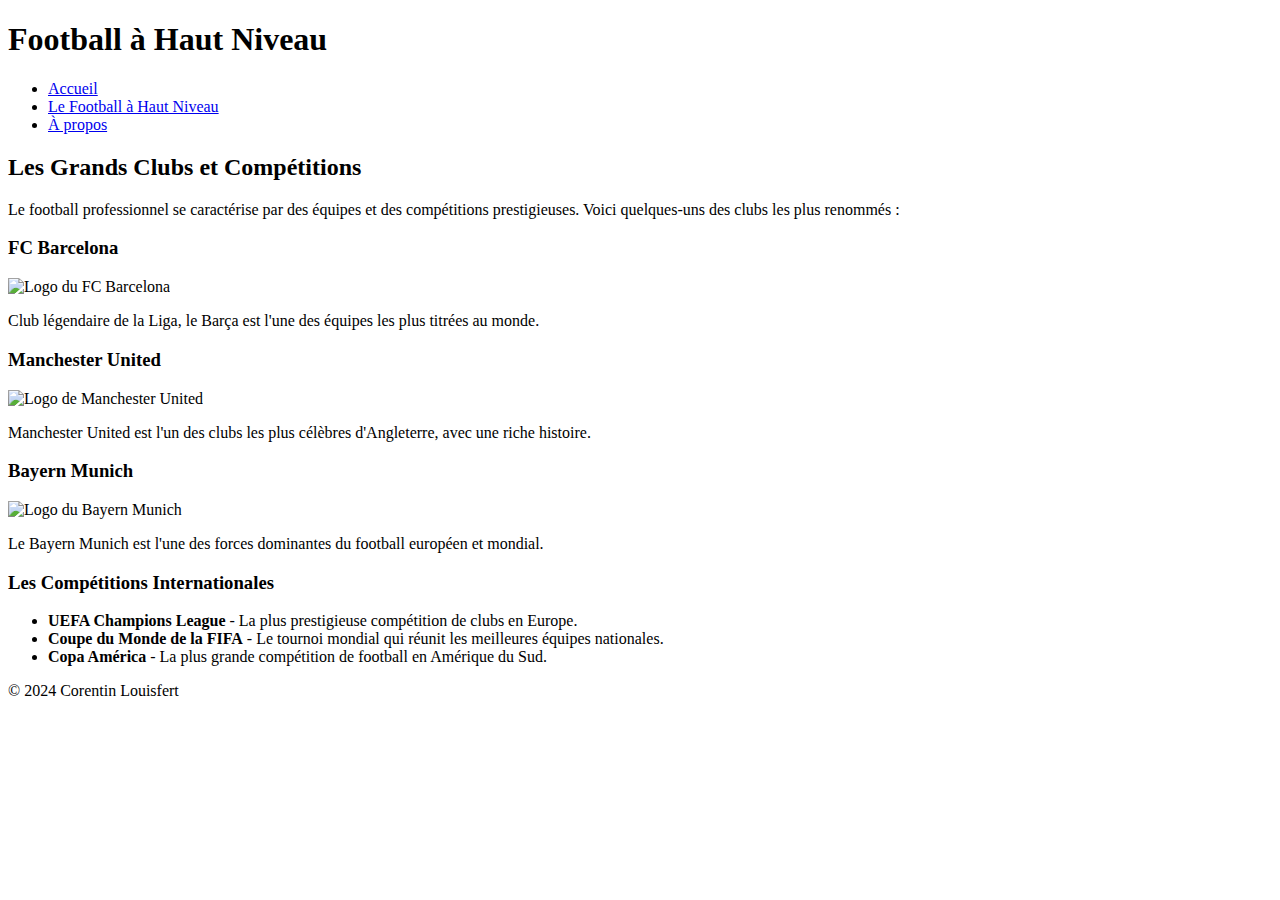
==== index2.html @ f72dab85 "first commit" ====
<!DOCTYPE html>
<html lang="fr">
<head>
    <meta charset="UTF-8">
    <meta name="viewport" content="width=device-width, initial-scale=1.0">
    <meta http-equiv="X-UA-Compatible" content="ie=edge">
    <title>Le Football à Haut Niveau</title>
    <link rel="stylesheet" href="css/style2.css">
</head>
<body>
    <header>
        <div class="logo">
            <h1>Football à Haut Niveau</h1>
        </div>
        <nav>
            <ul>
                <li><a href="index.html">Accueil</a></li>
                <li><a href="index2.html">Le Football à Haut Niveau</a></li>
                <li><a href="index3.html">À propos</a></li>
            </ul>
        </nav>
    </header>

    <section class="football-content">
        <h2>Les Grands Clubs et Compétitions</h2>
        <p>Le football professionnel se caractérise par des équipes et des compétitions prestigieuses. Voici quelques-uns des clubs les plus renommés :</p>

        <div class="clubs">
            <div class="club">
                <h3>FC Barcelona</h3>
                <img src="barcelona-logo.png" alt="Logo du FC Barcelona">
                <p>Club légendaire de la Liga, le Barça est l'une des équipes les plus titrées au monde.</p>
            </div>
            <div class="club">
                <h3>Manchester United</h3>
                <img src="manchester-united-logo.png" alt="Logo de Manchester United">
                <p>Manchester United est l'un des clubs les plus célèbres d'Angleterre, avec une riche histoire.</p>
            </div>
            <div class="club">
                <h3>Bayern Munich</h3>
                <img src="bayern-munich-logo.png" alt="Logo du Bayern Munich">
                <p>Le Bayern Munich est l'une des forces dominantes du football européen et mondial.</p>
            </div>
        </div>

        <h3>Les Compétitions Internationales</h3>
        <ul>
            <li><strong>UEFA Champions League</strong> - La plus prestigieuse compétition de clubs en Europe.</li>
            <li><strong>Coupe du Monde de la FIFA</strong> - Le tournoi mondial qui réunit les meilleures équipes nationales.</li>
            <li><strong>Copa América</strong> - La plus grande compétition de football en Amérique du Sud.</li>
        </ul>
    </section>

    <footer>
        <p>&copy; 2024 Corentin Louisfert</p>
        </div>
    </footer>
</body>
</html>
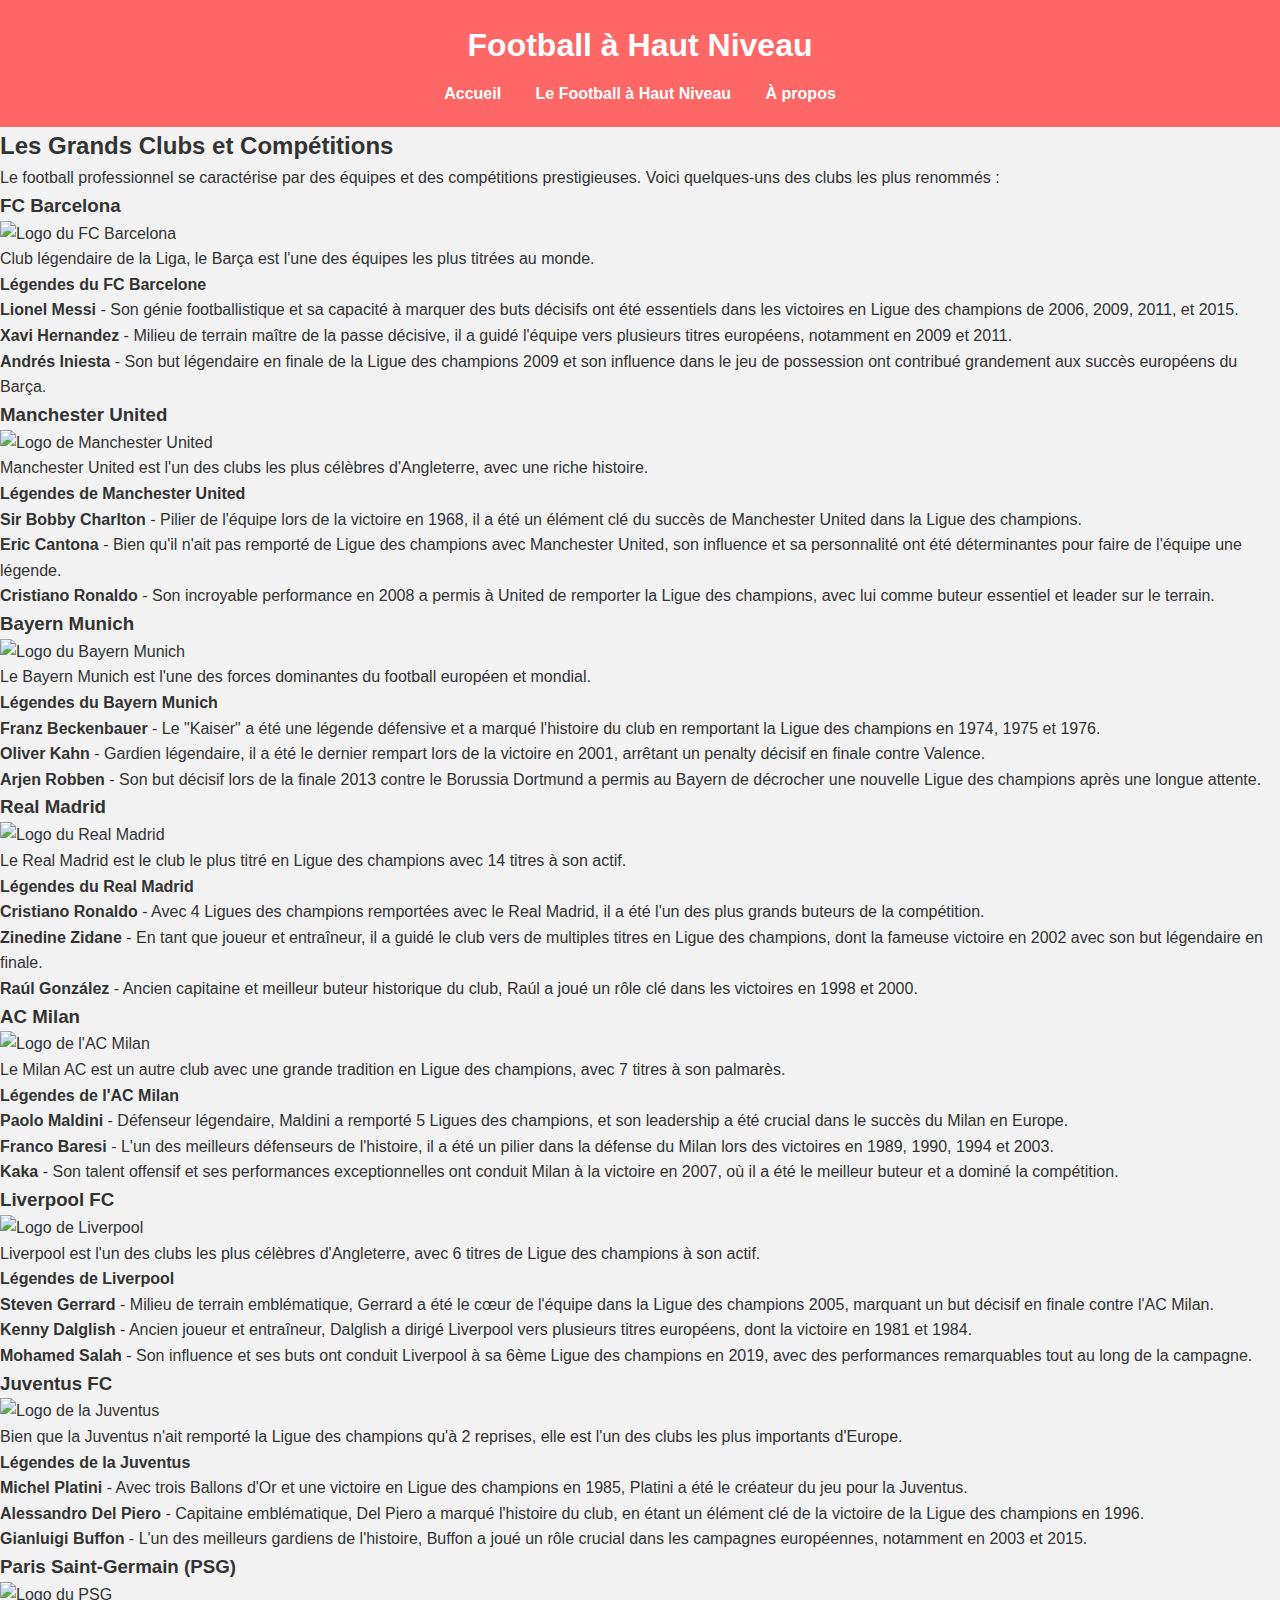
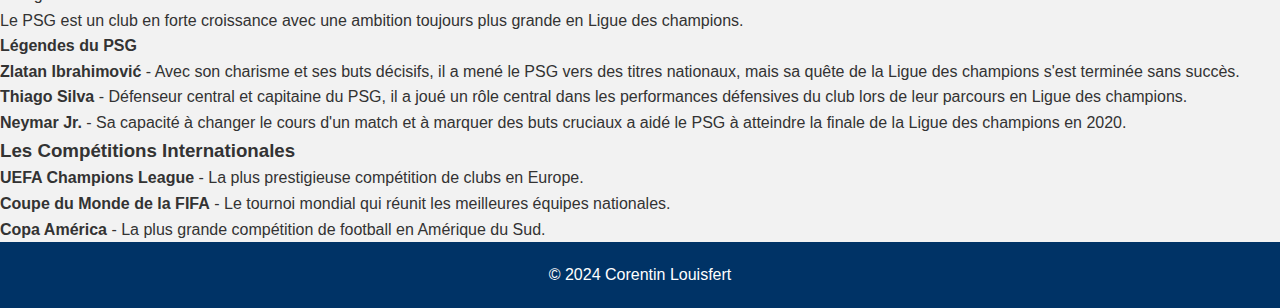
==== commit 9cc71d75: "début index2" ====
--- a/index2.html
+++ b/index2.html
@@ -30,16 +30,89 @@
                 <h3>FC Barcelona</h3>
                 <img src="barcelona-logo.png" alt="Logo du FC Barcelona">
                 <p>Club légendaire de la Liga, le Barça est l'une des équipes les plus titrées au monde.</p>
+                <h4>Légendes du FC Barcelone</h4>
+                <ul>
+                    <li><strong>Lionel Messi</strong> - Son génie footballistique et sa capacité à marquer des buts décisifs ont été essentiels dans les victoires en Ligue des champions de 2006, 2009, 2011, et 2015.</li>
+                    <li><strong>Xavi Hernandez</strong> - Milieu de terrain maître de la passe décisive, il a guidé l'équipe vers plusieurs titres européens, notamment en 2009 et 2011.</li>
+                    <li><strong>Andrés Iniesta</strong> - Son but légendaire en finale de la Ligue des champions 2009 et son influence dans le jeu de possession ont contribué grandement aux succès européens du Barça.</li>
+                </ul>
             </div>
             <div class="club">
                 <h3>Manchester United</h3>
                 <img src="manchester-united-logo.png" alt="Logo de Manchester United">
                 <p>Manchester United est l'un des clubs les plus célèbres d'Angleterre, avec une riche histoire.</p>
+                <h4>Légendes de Manchester United</h4>
+                <ul>
+                    <li><strong>Sir Bobby Charlton</strong> - Pilier de l'équipe lors de la victoire en 1968, il a été un élément clé du succès de Manchester United dans la Ligue des champions.</li>
+                    <li><strong>Eric Cantona</strong> - Bien qu'il n'ait pas remporté de Ligue des champions avec Manchester United, son influence et sa personnalité ont été déterminantes pour faire de l'équipe une légende.</li>
+                    <li><strong>Cristiano Ronaldo</strong> - Son incroyable performance en 2008 a permis à United de remporter la Ligue des champions, avec lui comme buteur essentiel et leader sur le terrain.</li>
+                </ul>
             </div>
             <div class="club">
                 <h3>Bayern Munich</h3>
                 <img src="bayern-munich-logo.png" alt="Logo du Bayern Munich">
                 <p>Le Bayern Munich est l'une des forces dominantes du football européen et mondial.</p>
+                <h4>Légendes du Bayern Munich</h4>
+                <ul>
+                    <li><strong>Franz Beckenbauer</strong> - Le "Kaiser" a été une légende défensive et a marqué l'histoire du club en remportant la Ligue des champions en 1974, 1975 et 1976.</li>
+                    <li><strong>Oliver Kahn</strong> - Gardien légendaire, il a été le dernier rempart lors de la victoire en 2001, arrêtant un penalty décisif en finale contre Valence.</li>
+                    <li><strong>Arjen Robben</strong> - Son but décisif lors de la finale 2013 contre le Borussia Dortmund a permis au Bayern de décrocher une nouvelle Ligue des champions après une longue attente.</li>
+                </ul>
+            </div>
+            <div class="club">
+                <h3>Real Madrid</h3>
+                <img src="real-madrid-logo.png" alt="Logo du Real Madrid">
+                <p>Le Real Madrid est le club le plus titré en Ligue des champions avec 14 titres à son actif.</p>
+                <h4>Légendes du Real Madrid</h4>
+                <ul>
+                    <li><strong>Cristiano Ronaldo</strong> - Avec 4 Ligues des champions remportées avec le Real Madrid, il a été l'un des plus grands buteurs de la compétition.</li>
+                    <li><strong>Zinedine Zidane</strong> - En tant que joueur et entraîneur, il a guidé le club vers de multiples titres en Ligue des champions, dont la fameuse victoire en 2002 avec son but légendaire en finale.</li>
+                    <li><strong>Raúl González</strong> - Ancien capitaine et meilleur buteur historique du club, Raúl a joué un rôle clé dans les victoires en 1998 et 2000.</li>
+                </ul>
+            </div>
+            <div class="club">
+                <h3>AC Milan</h3>
+                <img src="ac-milan-logo.png" alt="Logo de l'AC Milan">
+                <p>Le Milan AC est un autre club avec une grande tradition en Ligue des champions, avec 7 titres à son palmarès.</p>
+                <h4>Légendes de l'AC Milan</h4>
+                <ul>
+                    <li><strong>Paolo Maldini</strong> - Défenseur légendaire, Maldini a remporté 5 Ligues des champions, et son leadership a été crucial dans le succès du Milan en Europe.</li>
+                    <li><strong>Franco Baresi</strong> - L'un des meilleurs défenseurs de l'histoire, il a été un pilier dans la défense du Milan lors des victoires en 1989, 1990, 1994 et 2003.</li>
+                    <li><strong>Kaka</strong> - Son talent offensif et ses performances exceptionnelles ont conduit Milan à la victoire en 2007, où il a été le meilleur buteur et a dominé la compétition.</li>
+                </ul>
+            </div>
+            <div class="club">
+                <h3>Liverpool FC</h3>
+                <img src="liverpool-logo.png" alt="Logo de Liverpool">
+                <p>Liverpool est l'un des clubs les plus célèbres d'Angleterre, avec 6 titres de Ligue des champions à son actif.</p>
+                <h4>Légendes de Liverpool</h4>
+                <ul>
+                    <li><strong>Steven Gerrard</strong> - Milieu de terrain emblématique, Gerrard a été le cœur de l'équipe dans la Ligue des champions 2005, marquant un but décisif en finale contre l'AC Milan.</li>
+                    <li><strong>Kenny Dalglish</strong> - Ancien joueur et entraîneur, Dalglish a dirigé Liverpool vers plusieurs titres européens, dont la victoire en 1981 et 1984.</li>
+                    <li><strong>Mohamed Salah</strong> - Son influence et ses buts ont conduit Liverpool à sa 6ème Ligue des champions en 2019, avec des performances remarquables tout au long de la campagne.</li>
+                </ul>
+            </div>
+            <div class="club">
+                <h3>Juventus FC</h3>
+                <img src="juventus-logo.png" alt="Logo de la Juventus">
+                <p>Bien que la Juventus n'ait remporté la Ligue des champions qu'à 2 reprises, elle est l'un des clubs les plus importants d'Europe.</p>
+                <h4>Légendes de la Juventus</h4>
+                <ul>
+                    <li><strong>Michel Platini</strong> - Avec trois Ballons d'Or et une victoire en Ligue des champions en 1985, Platini a été le créateur du jeu pour la Juventus.</li>
+                    <li><strong>Alessandro Del Piero</strong> - Capitaine emblématique, Del Piero a marqué l'histoire du club, en étant un élément clé de la victoire de la Ligue des champions en 1996.</li>
+                    <li><strong>Gianluigi Buffon</strong> - L'un des meilleurs gardiens de l'histoire, Buffon a joué un rôle crucial dans les campagnes européennes, notamment en 2003 et 2015.</li>
+                </ul>
+            </div>
+            <div class="club">
+                <h3>Paris Saint-Germain (PSG)</h3>
+                <img src="psg-logo.png" alt="Logo du PSG">
+                <p>Le PSG est un club en forte croissance avec une ambition toujours plus grande en Ligue des champions.</p>
+                <h4>Légendes du PSG</h4>
+                <ul>
+                    <li><strong>Zlatan Ibrahimović</strong> - Avec son charisme et ses buts décisifs, il a mené le PSG vers des titres nationaux, mais sa quête de la Ligue des champions s'est terminée sans succès.</li>
+                    <li><strong>Thiago Silva</strong> - Défenseur central et capitaine du PSG, il a joué un rôle central dans les performances défensives du club lors de leur parcours en Ligue des champions.</li>
+                    <li><strong>Neymar Jr.</strong> - Sa capacité à changer le cours d'un match et à marquer des buts cruciaux a aidé le PSG à atteindre la finale de la Ligue des champions en 2020.</li>
+                </ul>
             </div>
         </div>
 
@@ -53,7 +126,7 @@
 
     <footer>
         <p>&copy; 2024 Corentin Louisfert</p>
-        </div>
     </footer>
 </body>
-</html>+</html>
+
--- a/css/style2.css
+++ b/css/style2.css
@@ -0,0 +1,163 @@
+/* Réinitialisation des marges et du padding */
+* {
+    margin: 0;
+    padding: 0;
+    box-sizing: border-box;
+}
+
+/* Fond général */
+body {
+    font-family: Arial, sans-serif;
+    line-height: 1.6;
+    background-color: #f2f2f2; /* Fond gris clair */
+    color: #333;
+}
+
+/* En-tête */
+header {
+    background-color: #ff6666; /* Fond rouge sur le bandeau */
+    color: white;
+    padding: 20px 0;
+    text-align: center;
+}
+
+header .logo h1 {
+    font-size: 2rem;
+    margin-bottom: 10px;
+    font-family: "Bungee Spice", sans-serif; /* Utilisation de la police "Bungee Spice" pour le titre */
+}
+
+nav ul {
+    list-style-type: none;
+    text-align: center;
+    margin-top: 10px;
+}
+
+nav ul li {
+    display: inline;
+    margin: 0 15px;
+}
+
+nav ul li a {
+    color: white;
+    text-decoration: none;
+    font-weight: bold;
+}
+
+/* Section Hero (Image en fond) */
+.hero {
+    background-image: url('football-hero.jpg');
+    background-size: cover;
+    background-position: center;
+    color: white;
+    text-align: center;
+    padding: 80px 20px;
+}
+
+.hero h2 {
+    font-size: 2.5rem;
+    margin-bottom: 20px;
+    font-family: "Protest Revolution", sans-serif;
+}
+
+.hero p {
+    font-size: 1.25rem;
+    margin-top: 20px;
+}
+
+/* Section des compétitions : Ligue des Champions, Europa League, etc. */
+.competitions, .international-football, .top-european-leagues {
+    background-color: #f0f8ff; /* Fond bleu clair pour contraster */
+    padding: 40px 20px;
+    text-align: center;
+}
+
+.competitions h2, .international-football h2, .top-european-leagues h2 {
+    font-family: "Protest Revolution", sans-serif; /* Police pour les titres */
+    font-size: 2.5rem;
+    margin-bottom: 20px;
+}
+
+.competitions-details, .international-football-details, .leagues-details {
+    display: flex;
+    justify-content: space-around;
+    flex-wrap: wrap;
+    gap: 20px; /* Ajoute de l'espace entre les articles */
+}
+
+/* Style des articles de compétitions */
+.competition, .league {
+    width: 30%;
+    margin-bottom: 20px;
+    background-color: #ffffff;
+    border: 1px solid #ddd;
+    border-radius: 8px;
+    padding: 20px;
+    box-shadow: 0 4px 8px rgba(0, 0, 0, 0.1);
+    transition: transform 0.3s ease;
+}
+
+.competition:hover, .league:hover {
+    transform: scale(1.05); /* Légère animation de survol */
+}
+
+.competition h3, .league h3 {
+    font-size: 1.75rem;
+    margin-bottom: 10px;
+    font-family: "Bungee Spice", sans-serif; /* Police spéciale pour les titres */
+}
+
+.competition p, .league p {
+    font-size: 1rem;
+    color: #555;
+}
+
+.competition img, .league img {
+    max-width: 100%;
+    height: auto;
+    border-radius: 8px;
+    margin-top: 15px;
+}
+
+/* Section Footer */
+footer {
+    background-color: #003366; /* Bleu foncé */
+    color: white;
+    text-align: center;
+    padding: 20px 0;
+}
+
+footer .social-media a {
+    color: white;
+    text-decoration: none;
+    margin: 0 10px;
+}
+
+footer .social-media a:hover {
+    text-decoration: underline;
+}
+
+/* Mise en forme des images dans les sections */
+.competition img, .league img {
+    max-width: 100%;
+    height: auto;
+    border-radius: 8px;
+    transition: transform 0.3s ease;
+}
+
+/* Effet au survol des images */
+.competition img:hover, .league img:hover {
+    transform: scale(1.1);
+}
+
+/* Responsive : Adaptation pour les petits écrans */
+@media (max-width: 768px) {
+    .competitions-details, .international-football-details, .leagues-details {
+        flex-direction: column;
+        align-items: center;
+    }
+
+    .competition, .league {
+        width: 80%;
+    }
+}
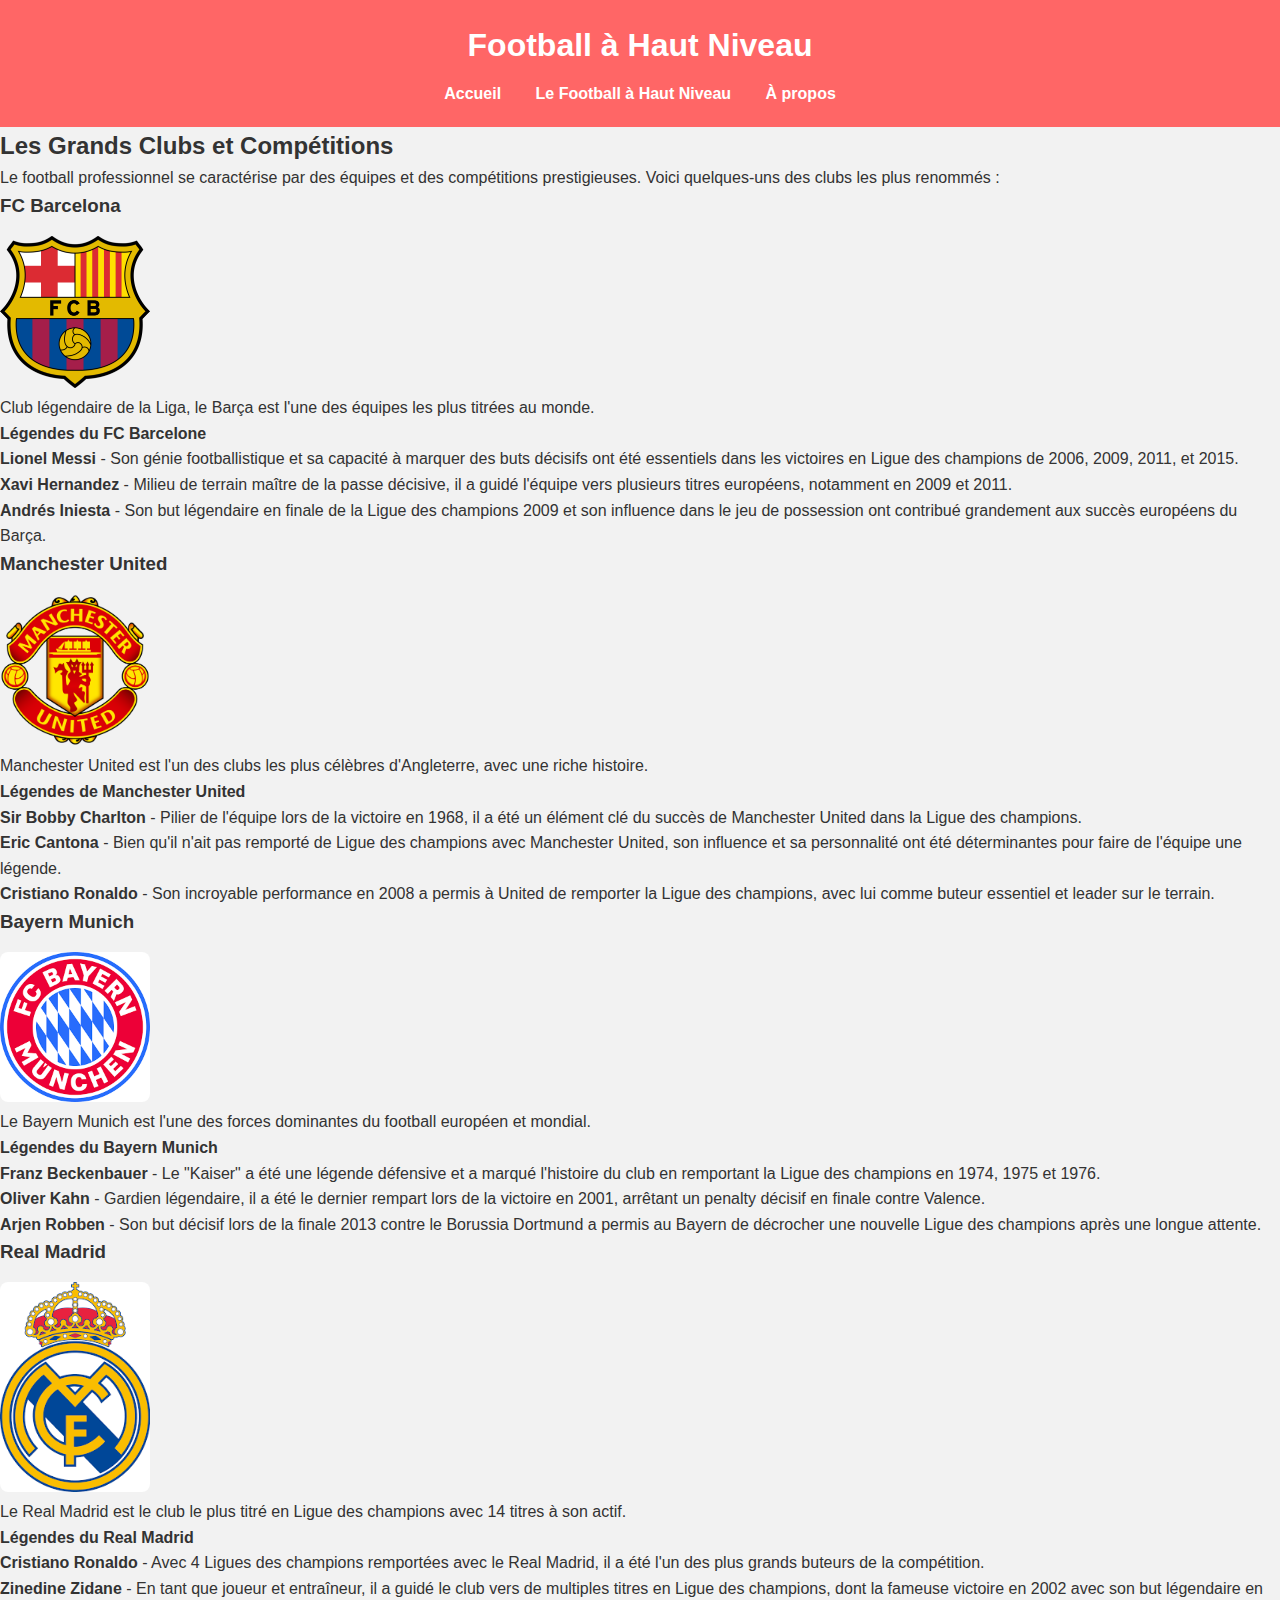
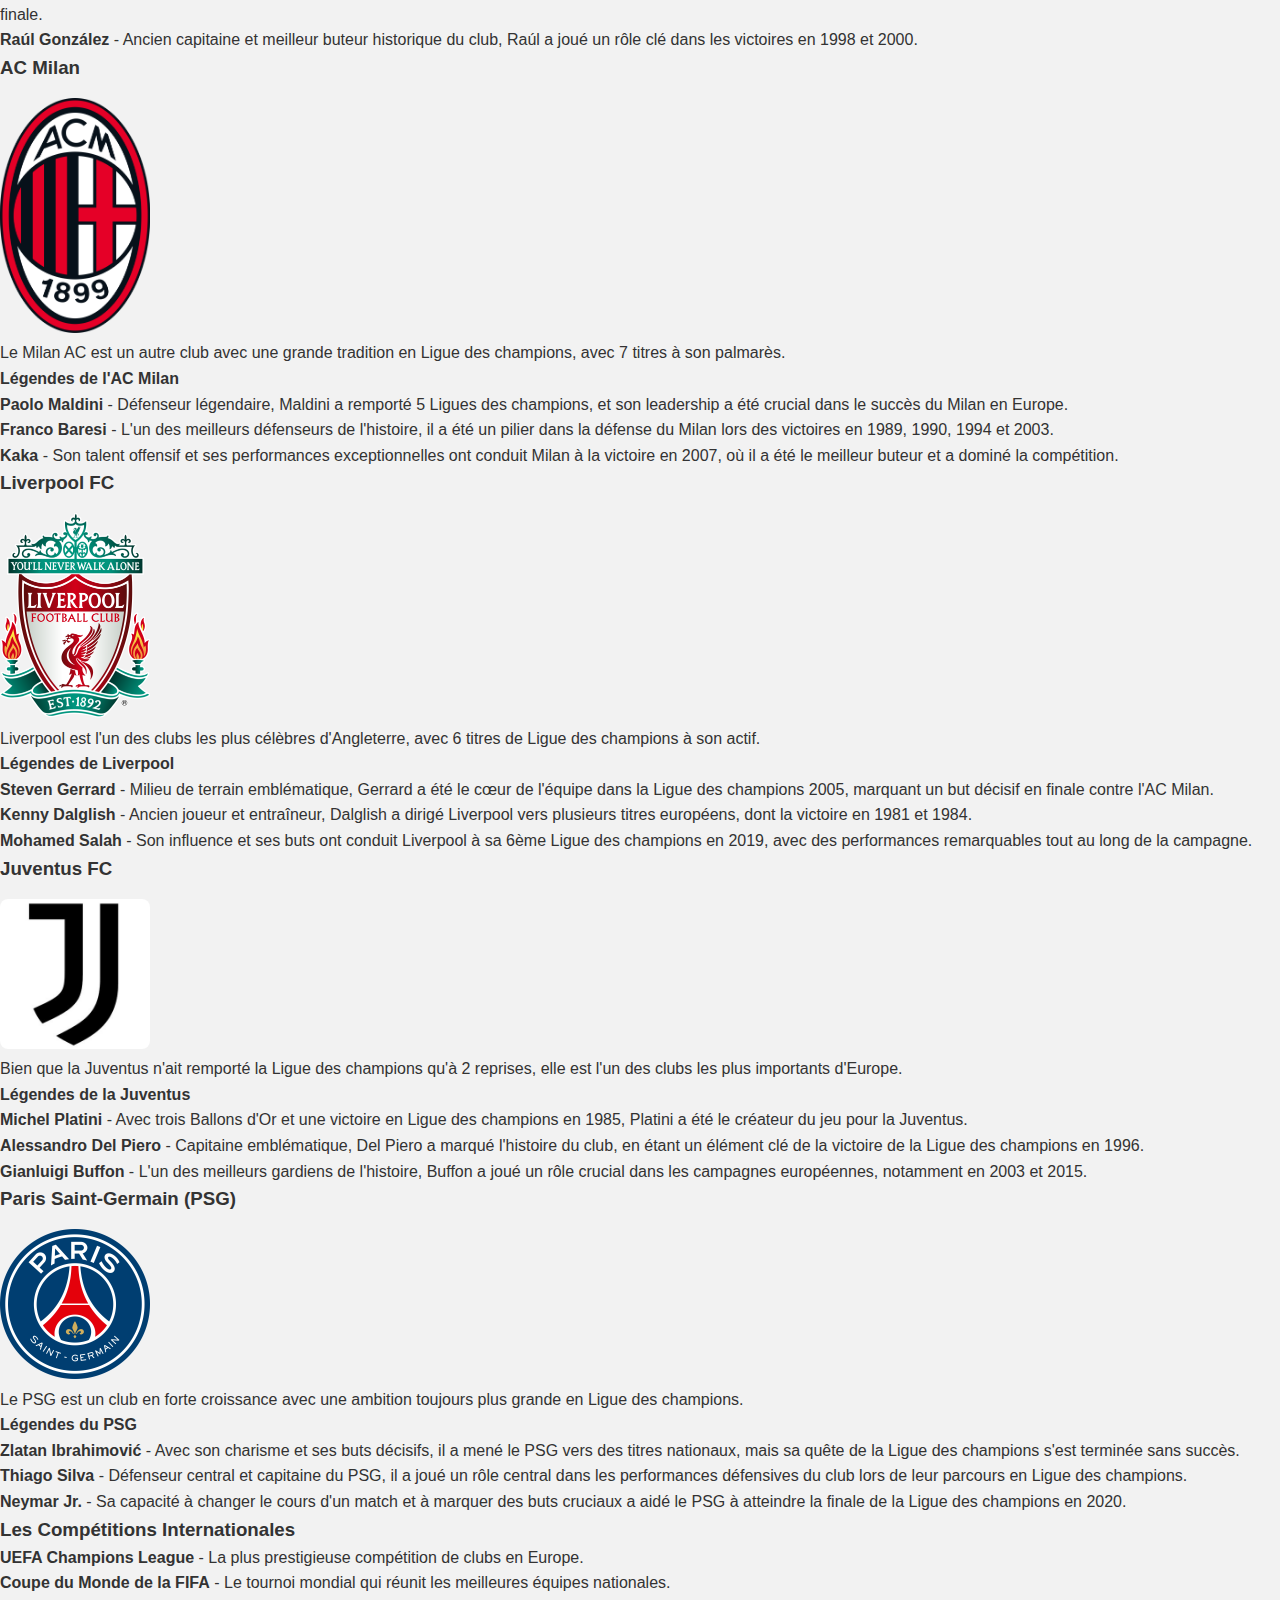
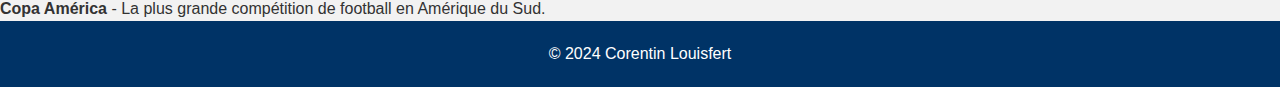
==== commit f1629420: "modification" ====
--- a/index2.html
+++ b/index2.html
@@ -28,7 +28,7 @@
         <div class="clubs">
             <div class="club">
                 <h3>FC Barcelona</h3>
-                <img src="barcelona-logo.png" alt="Logo du FC Barcelona">
+                <img src="img/barcelona-logo.png" alt="Logo du FC Barcelona">
                 <p>Club légendaire de la Liga, le Barça est l'une des équipes les plus titrées au monde.</p>
                 <h4>Légendes du FC Barcelone</h4>
                 <ul>
@@ -39,7 +39,7 @@
             </div>
             <div class="club">
                 <h3>Manchester United</h3>
-                <img src="manchester-united-logo.png" alt="Logo de Manchester United">
+                <img src="img/manchester-united-logo.png" alt="Logo de Manchester United">
                 <p>Manchester United est l'un des clubs les plus célèbres d'Angleterre, avec une riche histoire.</p>
                 <h4>Légendes de Manchester United</h4>
                 <ul>
@@ -50,7 +50,7 @@
             </div>
             <div class="club">
                 <h3>Bayern Munich</h3>
-                <img src="bayern-munich-logo.png" alt="Logo du Bayern Munich">
+                <img src="img/bayern-munich-logo.png" alt="Logo du Bayern Munich">
                 <p>Le Bayern Munich est l'une des forces dominantes du football européen et mondial.</p>
                 <h4>Légendes du Bayern Munich</h4>
                 <ul>
@@ -61,7 +61,7 @@
             </div>
             <div class="club">
                 <h3>Real Madrid</h3>
-                <img src="real-madrid-logo.png" alt="Logo du Real Madrid">
+                <img src="img/real-madrid-logo.png" alt="Logo du Real Madrid">
                 <p>Le Real Madrid est le club le plus titré en Ligue des champions avec 14 titres à son actif.</p>
                 <h4>Légendes du Real Madrid</h4>
                 <ul>
@@ -72,7 +72,7 @@
             </div>
             <div class="club">
                 <h3>AC Milan</h3>
-                <img src="ac-milan-logo.png" alt="Logo de l'AC Milan">
+                <img src="img/ac-milan-logo.png" alt="Logo de l'AC Milan">
                 <p>Le Milan AC est un autre club avec une grande tradition en Ligue des champions, avec 7 titres à son palmarès.</p>
                 <h4>Légendes de l'AC Milan</h4>
                 <ul>
@@ -83,7 +83,7 @@
             </div>
             <div class="club">
                 <h3>Liverpool FC</h3>
-                <img src="liverpool-logo.png" alt="Logo de Liverpool">
+                <img src="img/liverpool-logo.png" alt="Logo de Liverpool">
                 <p>Liverpool est l'un des clubs les plus célèbres d'Angleterre, avec 6 titres de Ligue des champions à son actif.</p>
                 <h4>Légendes de Liverpool</h4>
                 <ul>
@@ -94,7 +94,7 @@
             </div>
             <div class="club">
                 <h3>Juventus FC</h3>
-                <img src="juventus-logo.png" alt="Logo de la Juventus">
+                <img src="img/juventus-logo.png" alt="Logo de la Juventus">
                 <p>Bien que la Juventus n'ait remporté la Ligue des champions qu'à 2 reprises, elle est l'un des clubs les plus importants d'Europe.</p>
                 <h4>Légendes de la Juventus</h4>
                 <ul>
@@ -105,7 +105,7 @@
             </div>
             <div class="club">
                 <h3>Paris Saint-Germain (PSG)</h3>
-                <img src="psg-logo.png" alt="Logo du PSG">
+                <img src="img/psg-logo.png" alt="Logo du PSG">
                 <p>Le PSG est un club en forte croissance avec une ambition toujours plus grande en Ligue des champions.</p>
                 <h4>Légendes du PSG</h4>
                 <ul>
--- a/css/style2.css
+++ b/css/style2.css
@@ -112,11 +112,17 @@
     color: #555;
 }
 
-.competition img, .league img {
-    max-width: 100%;
-    height: auto;
+.competition img, .league img, .club img {
+    width: 150px; /* Redimensionne toutes les images à 150px de large */
+    height: auto; /* Laisse la hauteur s'ajuster automatiquement */
     border-radius: 8px;
     margin-top: 15px;
+    transition: transform 0.3s ease;
+}
+
+/* Effet au survol des images */
+.competition img:hover, .league img:hover, .club img:hover {
+    transform: scale(1.1);
 }
 
 /* Section Footer */
@@ -137,19 +143,6 @@
     text-decoration: underline;
 }
 
-/* Mise en forme des images dans les sections */
-.competition img, .league img {
-    max-width: 100%;
-    height: auto;
-    border-radius: 8px;
-    transition: transform 0.3s ease;
-}
-
-/* Effet au survol des images */
-.competition img:hover, .league img:hover {
-    transform: scale(1.1);
-}
-
 /* Responsive : Adaptation pour les petits écrans */
 @media (max-width: 768px) {
     .competitions-details, .international-football-details, .leagues-details {
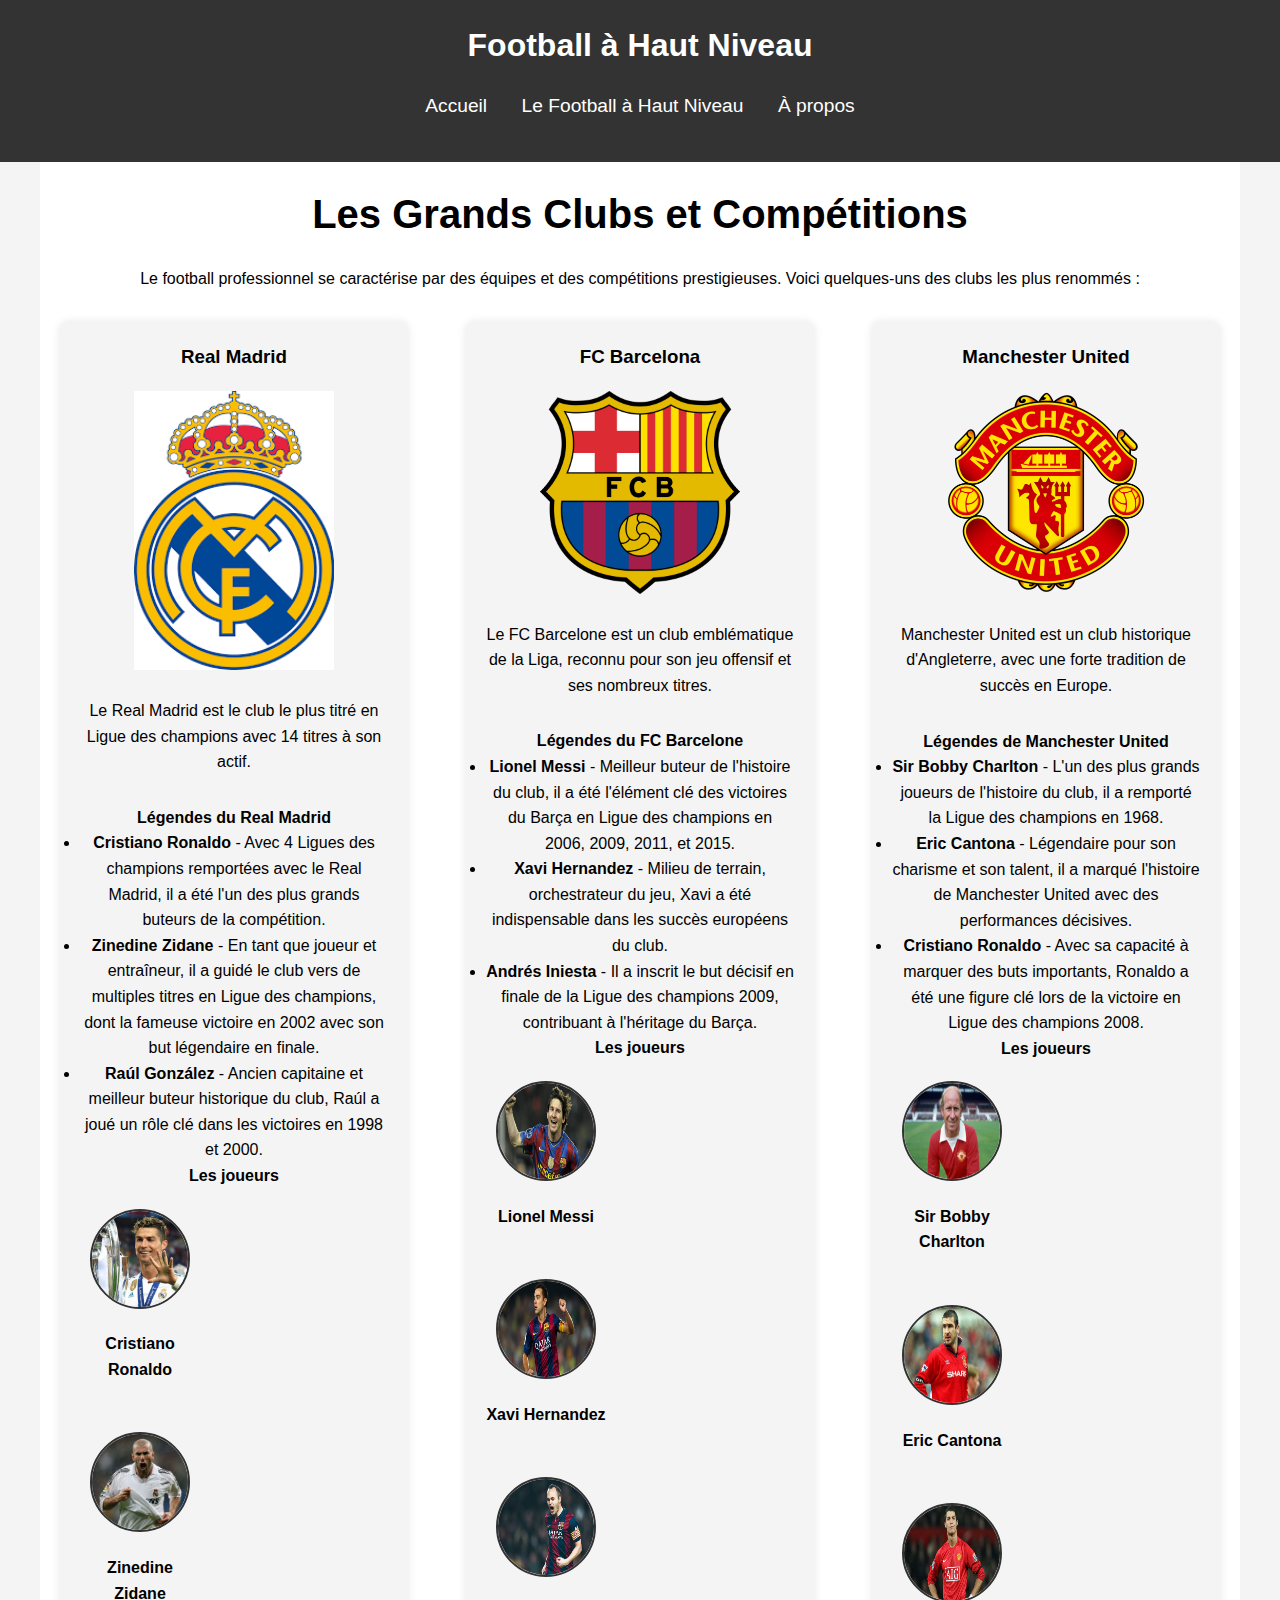
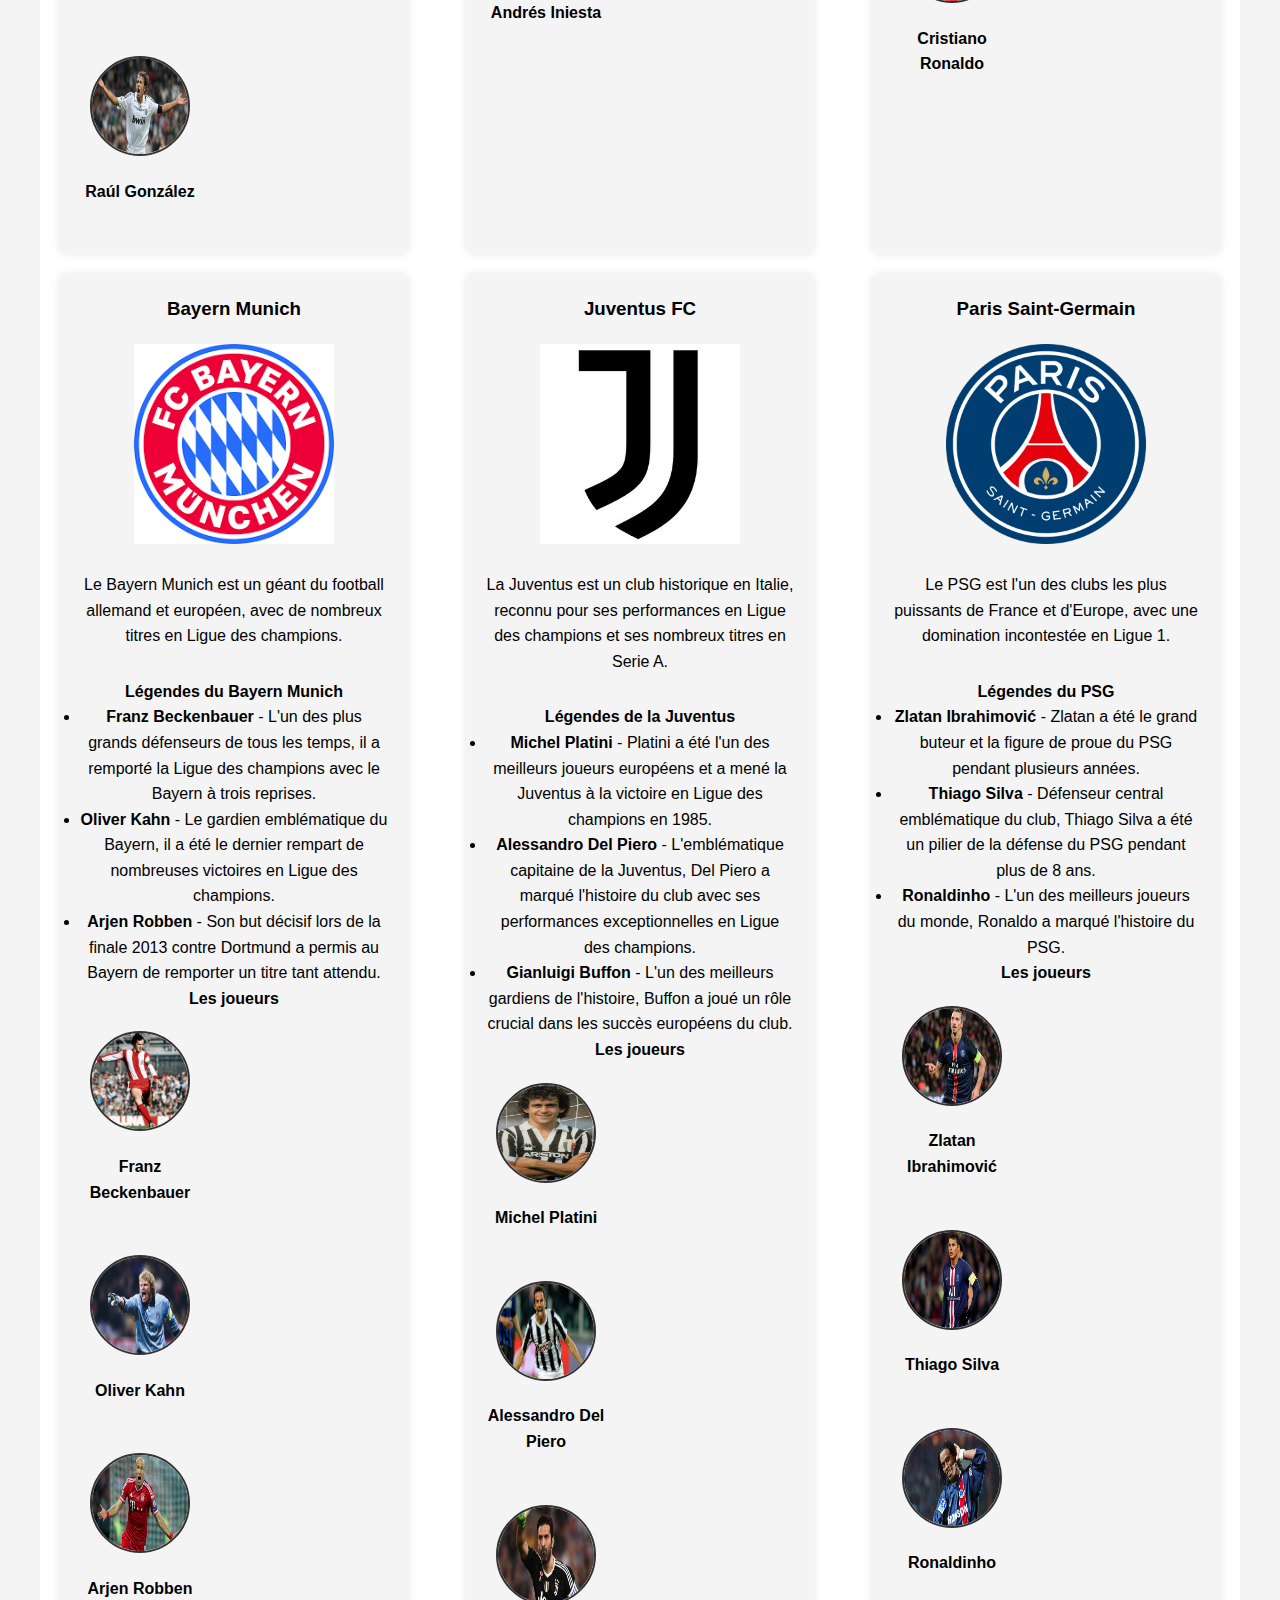
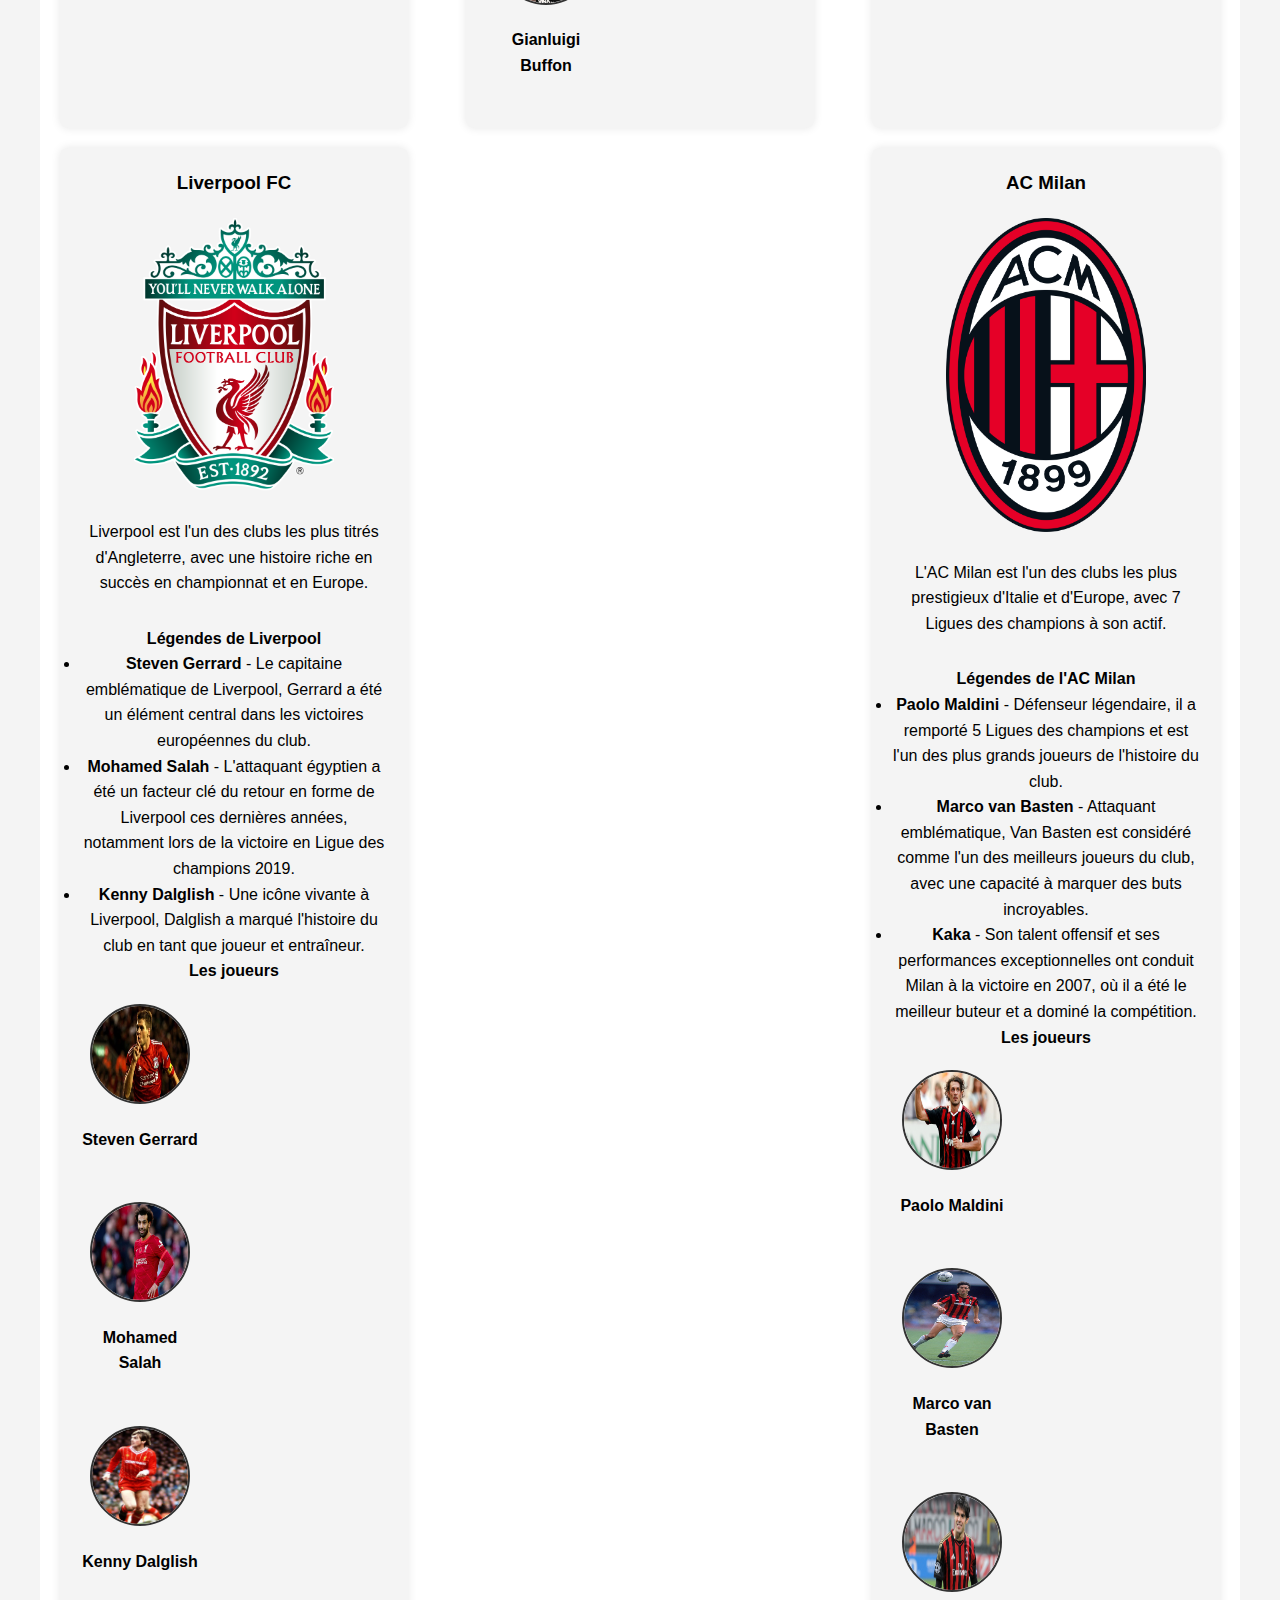
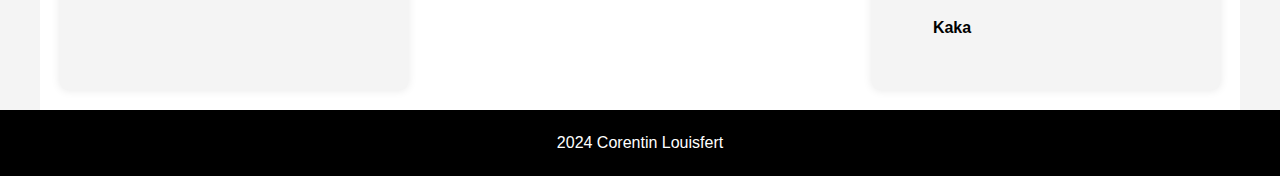
==== commit 11cc1eaf: "final commit" ====
--- a/index2.html
+++ b/index2.html
@@ -4,7 +4,8 @@
     <meta charset="UTF-8">
     <meta name="viewport" content="width=device-width, initial-scale=1.0">
     <meta http-equiv="X-UA-Compatible" content="ie=edge">
-    <title>Le Football à Haut Niveau</title>
+    <title>Le football</title>
+    <link rel="icon" type="image/png" href="img/icone.png">
     <link rel="stylesheet" href="css/style2.css">
 </head>
 <body>
@@ -26,107 +27,266 @@
         <p>Le football professionnel se caractérise par des équipes et des compétitions prestigieuses. Voici quelques-uns des clubs les plus renommés :</p>
 
         <div class="clubs">
+            <!-- Real Madrid -->
+            <div class="club">
+                <h3>Real Madrid</h3>
+                <div class="club-details">
+                    <div class="club-info">
+                        <img src="img/real-madrid-logo.png" alt="Logo du Real Madrid">
+                        <p>Le Real Madrid est le club le plus titré en Ligue des champions avec 14 titres à son actif.</p>
+                        <h4>Légendes du Real Madrid</h4>
+                        <ul>
+                            <li><strong>Cristiano Ronaldo</strong> - Avec 4 Ligues des champions remportées avec le Real Madrid, il a été l'un des plus grands buteurs de la compétition.</li>
+                            <li><strong>Zinedine Zidane</strong> - En tant que joueur et entraîneur, il a guidé le club vers de multiples titres en Ligue des champions, dont la fameuse victoire en 2002 avec son but légendaire en finale.</li>
+                            <li><strong>Raúl González</strong> - Ancien capitaine et meilleur buteur historique du club, Raúl a joué un rôle clé dans les victoires en 1998 et 2000.</li>
+                        </ul>
+                    </div>
+                    <div class="player-images">
+                        <h4>Les joueurs</h4>
+                        <div class="player">
+                            <img src="img/ronaldo-real.png" alt="Cristiano Ronaldo">
+                            <p>Cristiano Ronaldo</p>
+                        </div>
+                        <div class="player">
+                            <img src="img/zidane.png" alt="Zinedine Zidane">
+                            <p>Zinedine Zidane</p>
+                        </div>
+                        <div class="player">
+                            <img src="img/raul.png" alt="Raúl González">
+                            <p>Raúl González</p>
+                        </div>
+                    </div>
+                </div>
+            </div>
+
+            <!-- FC Barcelona -->
             <div class="club">
                 <h3>FC Barcelona</h3>
-                <img src="img/barcelona-logo.png" alt="Logo du FC Barcelona">
-                <p>Club légendaire de la Liga, le Barça est l'une des équipes les plus titrées au monde.</p>
-                <h4>Légendes du FC Barcelone</h4>
-                <ul>
-                    <li><strong>Lionel Messi</strong> - Son génie footballistique et sa capacité à marquer des buts décisifs ont été essentiels dans les victoires en Ligue des champions de 2006, 2009, 2011, et 2015.</li>
-                    <li><strong>Xavi Hernandez</strong> - Milieu de terrain maître de la passe décisive, il a guidé l'équipe vers plusieurs titres européens, notamment en 2009 et 2011.</li>
-                    <li><strong>Andrés Iniesta</strong> - Son but légendaire en finale de la Ligue des champions 2009 et son influence dans le jeu de possession ont contribué grandement aux succès européens du Barça.</li>
-                </ul>
-            </div>
+                <div class="club-details">
+                    <div class="club-info">
+                        <img src="img/barcelona-logo.png" alt="Logo du FC Barcelona">
+                        <p>Le FC Barcelone est un club emblématique de la Liga, reconnu pour son jeu offensif et ses nombreux titres.</p>
+                        <h4>Légendes du FC Barcelone</h4>
+                        <ul>
+                            <li><strong>Lionel Messi</strong> - Meilleur buteur de l'histoire du club, il a été l'élément clé des victoires du Barça en Ligue des champions en 2006, 2009, 2011, et 2015.</li>
+                            <li><strong>Xavi Hernandez</strong> - Milieu de terrain, orchestrateur du jeu, Xavi a été indispensable dans les succès européens du club.</li>
+                            <li><strong>Andrés Iniesta</strong> - Il a inscrit le but décisif en finale de la Ligue des champions 2009, contribuant à l'héritage du Barça.</li>
+                        </ul>
+                    </div>
+                    <div class="player-images">
+                        <h4>Les joueurs</h4>
+                        <div class="player">
+                            <img src="img/messi.png" alt="Lionel Messi">
+                            <p>Lionel Messi</p>
+                        </div>
+                        <div class="player">
+                            <img src="img/xavi.png" alt="Xavi Hernandez">
+                            <p>Xavi Hernandez</p>
+                        </div>
+                        <div class="player">
+                            <img src="img/iniesta.png" alt="Andrés Iniesta">
+                            <p>Andrés Iniesta</p>
+                        </div>
+                    </div>
+                </div>
+            </div>
+
+            <!-- Manchester United -->
             <div class="club">
                 <h3>Manchester United</h3>
-                <img src="img/manchester-united-logo.png" alt="Logo de Manchester United">
-                <p>Manchester United est l'un des clubs les plus célèbres d'Angleterre, avec une riche histoire.</p>
-                <h4>Légendes de Manchester United</h4>
-                <ul>
-                    <li><strong>Sir Bobby Charlton</strong> - Pilier de l'équipe lors de la victoire en 1968, il a été un élément clé du succès de Manchester United dans la Ligue des champions.</li>
-                    <li><strong>Eric Cantona</strong> - Bien qu'il n'ait pas remporté de Ligue des champions avec Manchester United, son influence et sa personnalité ont été déterminantes pour faire de l'équipe une légende.</li>
-                    <li><strong>Cristiano Ronaldo</strong> - Son incroyable performance en 2008 a permis à United de remporter la Ligue des champions, avec lui comme buteur essentiel et leader sur le terrain.</li>
-                </ul>
-            </div>
+                <div class="club-details">
+                    <div class="club-info">
+                        <img src="img/manchester-united-logo.png" alt="Logo de Manchester United">
+                        <p>Manchester United est un club historique d'Angleterre, avec une forte tradition de succès en Europe.</p>
+                        <h4>Légendes de Manchester United</h4>
+                        <ul>
+                            <li><strong>Sir Bobby Charlton</strong> - L'un des plus grands joueurs de l'histoire du club, il a remporté la Ligue des champions en 1968.</li>
+                            <li><strong>Eric Cantona</strong> - Légendaire pour son charisme et son talent, il a marqué l'histoire de Manchester United avec des performances décisives.</li>
+                            <li><strong>Cristiano Ronaldo</strong> - Avec sa capacité à marquer des buts importants, Ronaldo a été une figure clé lors de la victoire en Ligue des champions 2008.</li>
+                        </ul>
+                    </div>
+                    <div class="player-images">
+                        <h4>Les joueurs</h4>
+                        <div class="player">
+                            <img src="img/charlton.png" alt="Sir Bobby Charlton">
+                            <p>Sir Bobby Charlton</p>
+                        </div>
+                        <div class="player">
+                            <img src="img/cantona.png" alt="Eric Cantona">
+                            <p>Eric Cantona</p>
+                        </div>
+                        <div class="player">
+                            <img src="img/ronaldo.png" alt="Cristiano Ronaldo">
+                            <p>Cristiano Ronaldo</p>
+                        </div>
+                    </div>
+                </div>
+            </div>
+
+            <!-- Bayern Munich -->
             <div class="club">
                 <h3>Bayern Munich</h3>
-                <img src="img/bayern-munich-logo.png" alt="Logo du Bayern Munich">
-                <p>Le Bayern Munich est l'une des forces dominantes du football européen et mondial.</p>
-                <h4>Légendes du Bayern Munich</h4>
-                <ul>
-                    <li><strong>Franz Beckenbauer</strong> - Le "Kaiser" a été une légende défensive et a marqué l'histoire du club en remportant la Ligue des champions en 1974, 1975 et 1976.</li>
-                    <li><strong>Oliver Kahn</strong> - Gardien légendaire, il a été le dernier rempart lors de la victoire en 2001, arrêtant un penalty décisif en finale contre Valence.</li>
-                    <li><strong>Arjen Robben</strong> - Son but décisif lors de la finale 2013 contre le Borussia Dortmund a permis au Bayern de décrocher une nouvelle Ligue des champions après une longue attente.</li>
-                </ul>
-            </div>
-            <div class="club">
-                <h3>Real Madrid</h3>
-                <img src="img/real-madrid-logo.png" alt="Logo du Real Madrid">
-                <p>Le Real Madrid est le club le plus titré en Ligue des champions avec 14 titres à son actif.</p>
-                <h4>Légendes du Real Madrid</h4>
-                <ul>
-                    <li><strong>Cristiano Ronaldo</strong> - Avec 4 Ligues des champions remportées avec le Real Madrid, il a été l'un des plus grands buteurs de la compétition.</li>
-                    <li><strong>Zinedine Zidane</strong> - En tant que joueur et entraîneur, il a guidé le club vers de multiples titres en Ligue des champions, dont la fameuse victoire en 2002 avec son but légendaire en finale.</li>
-                    <li><strong>Raúl González</strong> - Ancien capitaine et meilleur buteur historique du club, Raúl a joué un rôle clé dans les victoires en 1998 et 2000.</li>
-                </ul>
-            </div>
+                <div class="club-details">
+                    <div class="club-info">
+                        <img src="img/bayern-munich-logo.png" alt="Logo du Bayern Munich">
+                        <p>Le Bayern Munich est un géant du football allemand et européen, avec de nombreux titres en Ligue des champions.</p>
+                        <h4>Légendes du Bayern Munich</h4>
+                        <ul>
+                            <li><strong>Franz Beckenbauer</strong> - L'un des plus grands défenseurs de tous les temps, il a remporté la Ligue des champions avec le Bayern à trois reprises.</li>
+                            <li><strong>Oliver Kahn</strong> - Le gardien emblématique du Bayern, il a été le dernier rempart de nombreuses victoires en Ligue des champions.</li>
+                            <li><strong>Arjen Robben</strong> - Son but décisif lors de la finale 2013 contre Dortmund a permis au Bayern de remporter un titre tant attendu.</li>
+                        </ul>
+                    </div>
+                    <div class="player-images">
+                        <h4>Les joueurs</h4>
+                        <div class="player">
+                            <img src="img/beckenbauer.png" alt="Franz Beckenbauer">
+                            <p>Franz Beckenbauer</p>
+                        </div>
+                        <div class="player">
+                            <img src="img/kahn.png" alt="Oliver Kahn">
+                            <p>Oliver Kahn</p>
+                        </div>
+                        <div class="player">
+                            <img src="img/robben.png" alt="Arjen Robben">
+                            <p>Arjen Robben</p>
+                        </div>
+                    </div>
+                </div>
+            </div>
+
+            <!-- Juventus -->
+            <div class="club">
+                <h3>Juventus FC</h3>
+                <div class="club-details">
+                    <div class="club-info">
+                        <img src="img/juventus-logo.png" alt="Logo de la Juventus">
+                        <p>La Juventus est un club historique en Italie, reconnu pour ses performances en Ligue des champions et ses nombreux titres en Serie A.</p>
+                        <h4>Légendes de la Juventus</h4>
+                        <ul>
+                            <li><strong>Michel Platini</strong> - Platini a été l'un des meilleurs joueurs européens et a mené la Juventus à la victoire en Ligue des champions en 1985.</li>
+                            <li><strong>Alessandro Del Piero</strong> - L'emblématique capitaine de la Juventus, Del Piero a marqué l'histoire du club avec ses performances exceptionnelles en Ligue des champions.</li>
+                            <li><strong>Gianluigi Buffon</strong> - L'un des meilleurs gardiens de l'histoire, Buffon a joué un rôle crucial dans les succès européens du club.</li>
+                        </ul>
+                    </div>
+                    <div class="player-images">
+                        <h4>Les joueurs</h4>
+                        <div class="player">
+                            <img src="img/platini.png" alt="Michel Platini">
+                            <p>Michel Platini</p>
+                        </div>
+                        <div class="player">
+                            <img src="img/del-piero.png" alt="Alessandro Del Piero">
+                            <p>Alessandro Del Piero</p>
+                        </div>
+                        <div class="player">
+                            <img src="img/buffon.png" alt="Gianluigi Buffon">
+                            <p>Gianluigi Buffon</p>
+                        </div>
+                    </div>
+                </div>
+            </div>
+
+            <!-- PSG -->
+            <div class="club">
+                <h3>Paris Saint-Germain</h3>
+                <div class="club-details">
+                    <div class="club-info">
+                        <img src="img/psg-logo.png" alt="Logo du PSG">
+                        <p>Le PSG est l'un des clubs les plus puissants de France et d'Europe, avec une domination incontestée en Ligue 1.</p>
+                        <h4>Légendes du PSG</h4>
+                        <ul>
+                            <li><strong>Zlatan Ibrahimović</strong> - Zlatan a été le grand buteur et la figure de proue du PSG pendant plusieurs années.</li>
+                            <li><strong>Thiago Silva</strong> - Défenseur central emblématique du club, Thiago Silva a été un pilier de la défense du PSG pendant plus de 8 ans.</li>
+                            <li><strong>Ronaldinho</strong> - L'un des meilleurs joueurs du monde, Ronaldo a marqué l'histoire du PSG.</li>
+                        </ul>
+                    </div>
+                    <div class="player-images">
+                        <h4>Les joueurs</h4>
+                        <div class="player">
+                            <img src="img/zlatan.png" alt="Zlatan Ibrahimović">
+                            <p>Zlatan Ibrahimović</p>
+                        </div>
+                        <div class="player">
+                            <img src="img/thiago-silva.png" alt="Thiago Silva">
+                            <p>Thiago Silva</p>
+                        </div>
+                        <div class="player">
+                            <img src="img/ronaldinho.png" alt="Ronaldinho">
+                            <p>Ronaldinho</p>
+                        </div>
+                    </div>
+                </div>
+            </div>
+
+            <!-- Liverpool -->
+            <div class="club">
+                <h3>Liverpool FC</h3>
+                <div class="club-details">
+                    <div class="club-info">
+                        <img src="img/liverpool-logo.png" alt="Logo de Liverpool">
+                        <p>Liverpool est l'un des clubs les plus titrés d'Angleterre, avec une histoire riche en succès en championnat et en Europe.</p>
+                        <h4>Légendes de Liverpool</h4>
+                        <ul>
+                            <li><strong>Steven Gerrard</strong> - Le capitaine emblématique de Liverpool, Gerrard a été un élément central dans les victoires européennes du club.</li>
+                            <li><strong>Mohamed Salah</strong> - L'attaquant égyptien a été un facteur clé du retour en forme de Liverpool ces dernières années, notamment lors de la victoire en Ligue des champions 2019.</li>
+                            <li><strong>Kenny Dalglish</strong> - Une icône vivante à Liverpool, Dalglish a marqué l'histoire du club en tant que joueur et entraîneur.</li>
+                        </ul>
+                    </div>
+                    <div class="player-images">
+                        <h4>Les joueurs</h4>
+                        <div class="player">
+                            <img src="img/gerrard.png" alt="Steven Gerrard">
+                            <p>Steven Gerrard</p>
+                        </div>
+                        <div class="player">
+                            <img src="img/salah.png" alt="Mohamed Salah">
+                            <p>Mohamed Salah</p>
+                        </div>
+                        <div class="player">
+                            <img src="img/dalglish.png" alt="Kenny Dalglish">
+                            <p>Kenny Dalglish</p>
+                        </div>
+                    </div>
+                </div>
+            </div>
+            <!-- AC Milan -->
             <div class="club">
                 <h3>AC Milan</h3>
-                <img src="img/ac-milan-logo.png" alt="Logo de l'AC Milan">
-                <p>Le Milan AC est un autre club avec une grande tradition en Ligue des champions, avec 7 titres à son palmarès.</p>
-                <h4>Légendes de l'AC Milan</h4>
-                <ul>
-                    <li><strong>Paolo Maldini</strong> - Défenseur légendaire, Maldini a remporté 5 Ligues des champions, et son leadership a été crucial dans le succès du Milan en Europe.</li>
-                    <li><strong>Franco Baresi</strong> - L'un des meilleurs défenseurs de l'histoire, il a été un pilier dans la défense du Milan lors des victoires en 1989, 1990, 1994 et 2003.</li>
-                    <li><strong>Kaka</strong> - Son talent offensif et ses performances exceptionnelles ont conduit Milan à la victoire en 2007, où il a été le meilleur buteur et a dominé la compétition.</li>
-                </ul>
-            </div>
-            <div class="club">
-                <h3>Liverpool FC</h3>
-                <img src="img/liverpool-logo.png" alt="Logo de Liverpool">
-                <p>Liverpool est l'un des clubs les plus célèbres d'Angleterre, avec 6 titres de Ligue des champions à son actif.</p>
-                <h4>Légendes de Liverpool</h4>
-                <ul>
-                    <li><strong>Steven Gerrard</strong> - Milieu de terrain emblématique, Gerrard a été le cœur de l'équipe dans la Ligue des champions 2005, marquant un but décisif en finale contre l'AC Milan.</li>
-                    <li><strong>Kenny Dalglish</strong> - Ancien joueur et entraîneur, Dalglish a dirigé Liverpool vers plusieurs titres européens, dont la victoire en 1981 et 1984.</li>
-                    <li><strong>Mohamed Salah</strong> - Son influence et ses buts ont conduit Liverpool à sa 6ème Ligue des champions en 2019, avec des performances remarquables tout au long de la campagne.</li>
-                </ul>
-            </div>
-            <div class="club">
-                <h3>Juventus FC</h3>
-                <img src="img/juventus-logo.png" alt="Logo de la Juventus">
-                <p>Bien que la Juventus n'ait remporté la Ligue des champions qu'à 2 reprises, elle est l'un des clubs les plus importants d'Europe.</p>
-                <h4>Légendes de la Juventus</h4>
-                <ul>
-                    <li><strong>Michel Platini</strong> - Avec trois Ballons d'Or et une victoire en Ligue des champions en 1985, Platini a été le créateur du jeu pour la Juventus.</li>
-                    <li><strong>Alessandro Del Piero</strong> - Capitaine emblématique, Del Piero a marqué l'histoire du club, en étant un élément clé de la victoire de la Ligue des champions en 1996.</li>
-                    <li><strong>Gianluigi Buffon</strong> - L'un des meilleurs gardiens de l'histoire, Buffon a joué un rôle crucial dans les campagnes européennes, notamment en 2003 et 2015.</li>
-                </ul>
-            </div>
-            <div class="club">
-                <h3>Paris Saint-Germain (PSG)</h3>
-                <img src="img/psg-logo.png" alt="Logo du PSG">
-                <p>Le PSG est un club en forte croissance avec une ambition toujours plus grande en Ligue des champions.</p>
-                <h4>Légendes du PSG</h4>
-                <ul>
-                    <li><strong>Zlatan Ibrahimović</strong> - Avec son charisme et ses buts décisifs, il a mené le PSG vers des titres nationaux, mais sa quête de la Ligue des champions s'est terminée sans succès.</li>
-                    <li><strong>Thiago Silva</strong> - Défenseur central et capitaine du PSG, il a joué un rôle central dans les performances défensives du club lors de leur parcours en Ligue des champions.</li>
-                    <li><strong>Neymar Jr.</strong> - Sa capacité à changer le cours d'un match et à marquer des buts cruciaux a aidé le PSG à atteindre la finale de la Ligue des champions en 2020.</li>
-                </ul>
-            </div>
-        </div>
-
-        <h3>Les Compétitions Internationales</h3>
-        <ul>
-            <li><strong>UEFA Champions League</strong> - La plus prestigieuse compétition de clubs en Europe.</li>
-            <li><strong>Coupe du Monde de la FIFA</strong> - Le tournoi mondial qui réunit les meilleures équipes nationales.</li>
-            <li><strong>Copa América</strong> - La plus grande compétition de football en Amérique du Sud.</li>
-        </ul>
+                <div class="club-details">
+                    <div class="club-info">
+                        <img src="img/ac-milan-logo.png" alt="Logo de l'AC Milan">
+                        <p>L'AC Milan est l'un des clubs les plus prestigieux d'Italie et d'Europe, avec 7 Ligues des champions à son actif.</p>
+                        <h4>Légendes de l'AC Milan</h4>
+                        <ul>
+                            <li><strong>Paolo Maldini</strong> - Défenseur légendaire, il a remporté 5 Ligues des champions et est l'un des plus grands joueurs de l'histoire du club.</li>
+                            <li><strong>Marco van Basten</strong> - Attaquant emblématique, Van Basten est considéré comme l'un des meilleurs joueurs du club, avec une capacité à marquer des buts incroyables.</li>
+                            <li><strong>Kaka</strong> - Son talent offensif et ses performances exceptionnelles ont conduit Milan à la victoire en 2007, où il a été le meilleur buteur et a dominé la compétition.</li>
+                        </ul>
+                    </div>
+                    <div class="player-images">
+                        <h4>Les joueurs</h4>
+                        <div class="player">
+                            <img src="img/maldini.png" alt="Paolo Maldini">
+                            <p>Paolo Maldini</p>
+                        </div>
+                        <div class="player">
+                            <img src="img/vanbasten.png" alt="Marco van Basten">
+                            <p>Marco van Basten</p>
+                        </div>
+                        <div class="player">
+                            <img src="img/kaka.png" alt="Kaka">
+                            <p>Kaka</p>
+                        </div>
+                    </div>
+                </div>
+            </div>
+
+
     </section>
 
     <footer>
-        <p>&copy; 2024 Corentin Louisfert</p>
+        <p>2024 Corentin Louisfert</p>
     </footer>
 </body>
 </html>
-
--- a/css/style2.css
+++ b/css/style2.css
@@ -5,32 +5,31 @@
     box-sizing: border-box;
 }
 
-/* Fond général */
+/* Fond général de la page */
 body {
     font-family: Arial, sans-serif;
     line-height: 1.6;
-    background-color: #f2f2f2; /* Fond gris clair */
-    color: #333;
+    background-color: #f4f4f4;
 }
 
-/* En-tête */
+/* Header */
 header {
-    background-color: #ff6666; /* Fond rouge sur le bandeau */
+    background-color: #333;
     color: white;
     padding: 20px 0;
     text-align: center;
 }
 
 header .logo h1 {
-    font-size: 2rem;
-    margin-bottom: 10px;
-    font-family: "Bungee Spice", sans-serif; /* Utilisation de la police "Bungee Spice" pour le titre */
+    font-size: 2em;
 }
 
+/* Navigation */
 nav ul {
     list-style-type: none;
+    padding: 0;
+    margin: 20px 0;
     text-align: center;
-    margin-top: 10px;
 }
 
 nav ul li {
@@ -41,116 +40,140 @@
 nav ul li a {
     color: white;
     text-decoration: none;
-    font-weight: bold;
+    font-size: 1.2em;
 }
 
-/* Section Hero (Image en fond) */
-.hero {
-    background-image: url('football-hero.jpg');
-    background-size: cover;
-    background-position: center;
-    color: white;
-    text-align: center;
-    padding: 80px 20px;
+nav ul li a:hover {
+    text-decoration: underline;
 }
 
-.hero h2 {
-    font-size: 2.5rem;
-    margin-bottom: 20px;
-    font-family: "Protest Revolution", sans-serif;
+/* Section de contenu principal */
+.football-content {
+    padding: 20px;
+    max-width: 1200px;
+    margin: 0 auto;
+    background-color: #fff;
 }
 
-.hero p {
-    font-size: 1.25rem;
-    margin-top: 20px;
+.football-content h2 {
+    font-size: 2.5em;
+    text-align: center;
+    margin-bottom: 20px;
 }
 
-/* Section des compétitions : Ligue des Champions, Europa League, etc. */
-.competitions, .international-football, .top-european-leagues {
-    background-color: #f0f8ff; /* Fond bleu clair pour contraster */
-    padding: 40px 20px;
+.football-content p {
+    text-align: center;
+    margin-bottom: 30px;
+}
+
+/* Conteneur des clubs */
+.clubs {
+    display: flex;
+    flex-wrap: wrap;
+    justify-content: space-between;
+    gap: 20px;
+}
+
+/* Chaque club */
+.club {
+    background-color: #f4f4f4;
+    padding: 20px;
+    border-radius: 8px;
+    box-shadow: 0 0 10px rgba(0, 0, 0, 0.1);
+    width: 30%;
+    box-sizing: border-box;
     text-align: center;
 }
 
-.competitions h2, .international-football h2, .top-european-leagues h2 {
-    font-family: "Protest Revolution", sans-serif; /* Police pour les titres */
-    font-size: 2.5rem;
-    margin-bottom: 20px;
+.club img {
+    width: 100%;
+    height: auto;
+    max-width: 200px;
+    margin: 20px 0;
 }
 
-.competitions-details, .international-football-details, .leagues-details {
+/* Section des joueurs */
+.players {
     display: flex;
+    justify-content: center;
+    gap: 20px;
+    flex-wrap: wrap;
+    margin-top: 20px;
     justify-content: space-around;
-    flex-wrap: wrap;
-    gap: 20px; /* Ajoute de l'espace entre les articles */
 }
 
-/* Style des articles de compétitions */
-.competition, .league {
-    width: 30%;
-    margin-bottom: 20px;
-    background-color: #ffffff;
-    border: 1px solid #ddd;
-    border-radius: 8px;
-    padding: 20px;
-    box-shadow: 0 4px 8px rgba(0, 0, 0, 0.1);
-    transition: transform 0.3s ease;
+/* Chaque joueur */
+.player {
+    width: 120px;
+    text-align: center;
 }
 
-.competition:hover, .league:hover {
-    transform: scale(1.05); /* Légère animation de survol */
+.player img {
+    width: 100px;
+    height: 100px;
+    border-radius: 50%;
+    margin-bottom: 10px;
+    border: 2px solid #333;
 }
 
-.competition h3, .league h3 {
-    font-size: 1.75rem;
-    margin-bottom: 10px;
-    font-family: "Bungee Spice", sans-serif; /* Police spéciale pour les titres */
+.player p {
+    font-size: 1em;
+    font-weight: bold;
+    margin-top: 5px;
+    text-align: center;
 }
 
-.competition p, .league p {
-    font-size: 1rem;
+/* Description des joueurs */
+.player p + p {
+    font-size: 0.9em;
     color: #555;
+    margin-top: 5px;
 }
 
-.competition img, .league img, .club img {
-    width: 150px; /* Redimensionne toutes les images à 150px de large */
-    height: auto; /* Laisse la hauteur s'ajuster automatiquement */
-    border-radius: 8px;
-    margin-top: 15px;
-    transition: transform 0.3s ease;
+footer {
+    background-color: #000;
+    color: white;
+    text-align: center;
+    padding: 20px;
+    position: relative;
+    bottom: 0;
+    width: 100%;
+    font-size: 1em;
 }
 
-/* Effet au survol des images */
-.competition img:hover, .league img:hover, .club img:hover {
-    transform: scale(1.1);
+/* Responsivité pour les petits écrans */
+@media (max-width: 768px) {
+    .club {
+        width: 48%;
+    }
+
+    .player {
+        width: 90px;
+    }
+
+    .player img {
+        width: 80px;
+        height: 80px;
+    }
+
+    nav ul li {
+        display: block;
+        margin-bottom: 10px;
+    }
 }
 
-/* Section Footer */
-footer {
-    background-color: #003366; /* Bleu foncé */
-    color: white;
-    text-align: center;
-    padding: 20px 0;
-}
 
-footer .social-media a {
-    color: white;
-    text-decoration: none;
-    margin: 0 10px;
-}
-
-footer .social-media a:hover {
-    text-decoration: underline;
-}
-
-/* Responsive : Adaptation pour les petits écrans */
-@media (max-width: 768px) {
-    .competitions-details, .international-football-details, .leagues-details {
-        flex-direction: column;
-        align-items: center;
+@media (max-width: 480px) {
+    .club {
+        width: 100%;
+    }
+    
+    .player {
+        width: 80px;
     }
 
-    .competition, .league {
-        width: 80%;
+    .player img {
+        width: 70px;
+        height: 70px;
     }
 }
